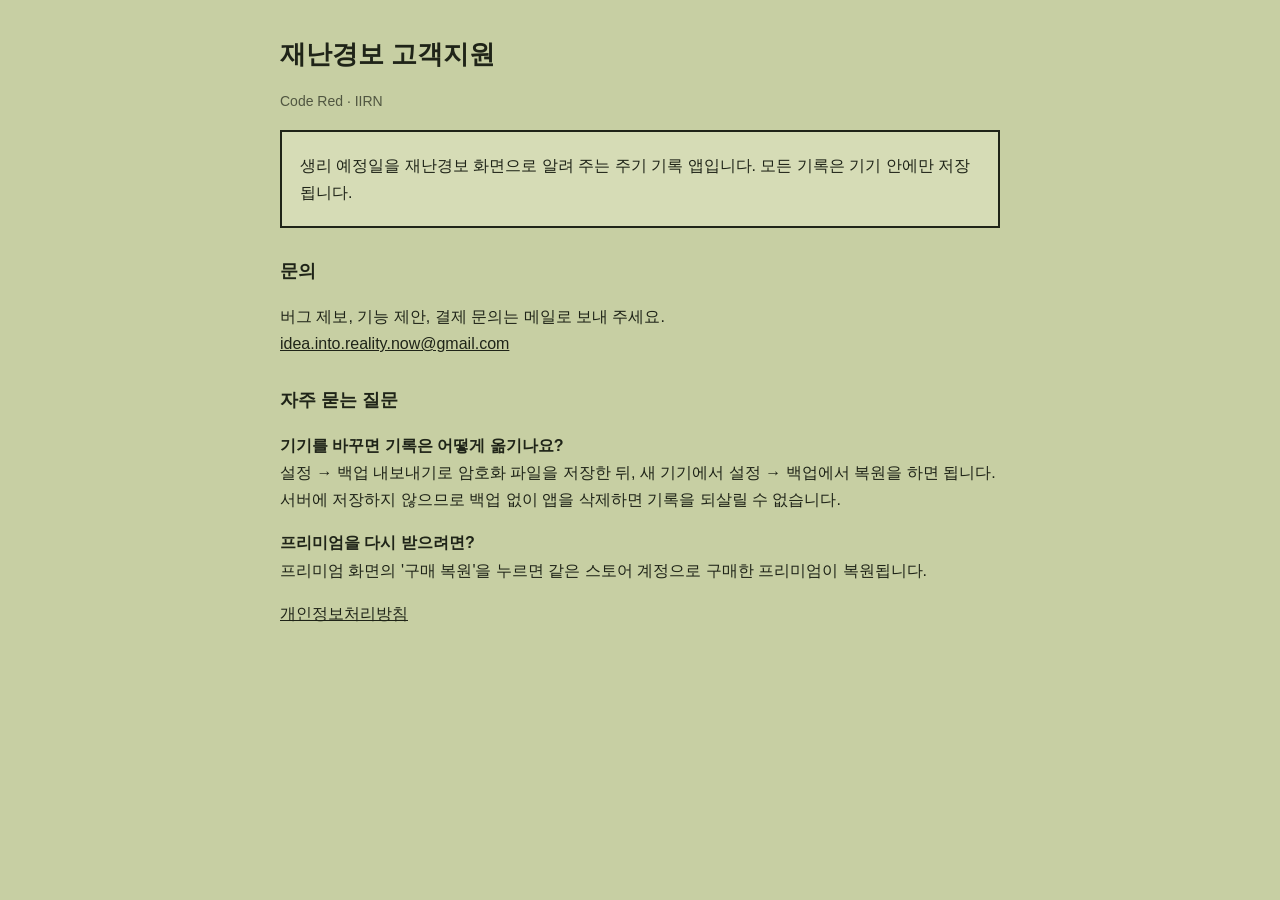
==== index.html @ cffab2c2 "재난경보 개인정보처리방침·고객지원 페이지" ====
<!doctype html><html lang="ko"><head><meta charset="utf-8"><meta name="viewport" content="width=device-width,initial-scale=1"><title>재난경보 고객지원</title><link rel="stylesheet" href="style.css"></head><body><main>
<h1>재난경보 고객지원</h1>
<p class="meta">Code Red · IIRN</p>
<section><p>생리 예정일을 재난경보 화면으로 알려 주는 주기 기록 앱입니다. 모든 기록은 기기 안에만 저장됩니다.</p></section>
<h2>문의</h2>
<p>버그 제보, 기능 제안, 결제 문의는 메일로 보내 주세요.<br><a href="mailto:idea.into.reality.now@gmail.com">idea.into.reality.now@gmail.com</a></p>
<h2>자주 묻는 질문</h2>
<p><strong>기기를 바꾸면 기록은 어떻게 옮기나요?</strong><br>설정 → 백업 내보내기로 암호화 파일을 저장한 뒤, 새 기기에서 설정 → 백업에서 복원을 하면 됩니다. 서버에 저장하지 않으므로 백업 없이 앱을 삭제하면 기록을 되살릴 수 없습니다.</p>
<p><strong>프리미엄을 다시 받으려면?</strong><br>프리미엄 화면의 '구매 복원'을 누르면 같은 스토어 계정으로 구매한 프리미엄이 복원됩니다.</p>
<p><a href="privacy.html">개인정보처리방침</a></p>
</main></body></html>
---- style.css ----
:root{--bg:#c7cfa3;--ink:#1f2418;--card:#d6dcb6}
@media (prefers-color-scheme:dark){:root{--bg:#1f2418;--ink:#d6dcb6;--card:#2a3020}}
body{margin:0;background:var(--bg);color:var(--ink);font:16px/1.7 -apple-system,"Apple SD Gothic Neo","Noto Sans KR",sans-serif}
main{max-width:720px;margin:0 auto;padding:32px 16px 64px}
h1{font-size:26px;margin:0 0 4px}h2{font-size:18px;margin:28px 0 6px}
.meta{opacity:.7;font-size:14px}a{color:inherit}
section{background:var(--card);border:2px solid var(--ink);padding:4px 18px;margin:16px 0}
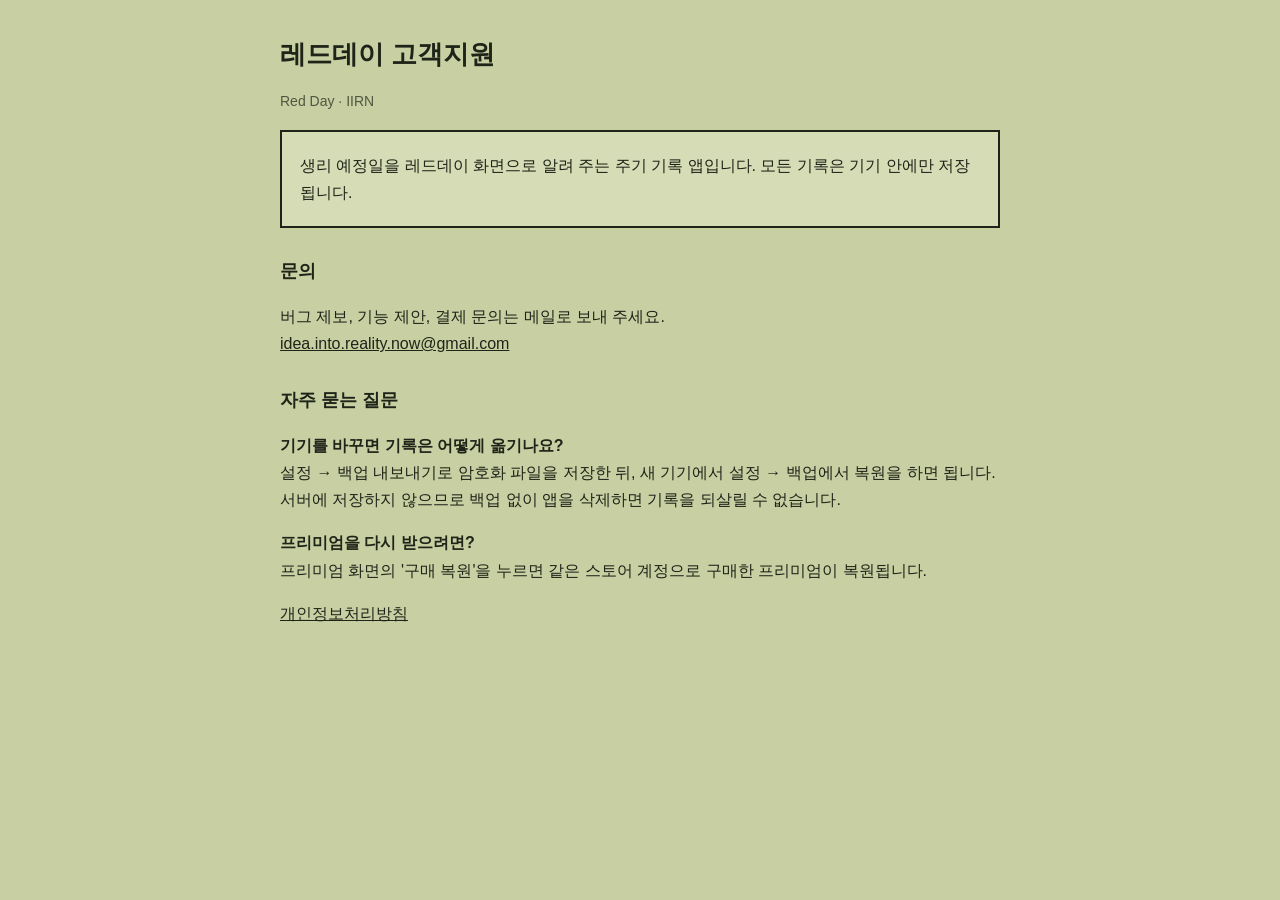
==== commit b115b1ed: "앱 이름 변경: 재난경보 → 레드데이" ====
--- a/index.html
+++ b/index.html
@@ -1,7 +1,7 @@
-<!doctype html><html lang="ko"><head><meta charset="utf-8"><meta name="viewport" content="width=device-width,initial-scale=1"><title>재난경보 고객지원</title><link rel="stylesheet" href="style.css"></head><body><main>
-<h1>재난경보 고객지원</h1>
-<p class="meta">Code Red · IIRN</p>
-<section><p>생리 예정일을 재난경보 화면으로 알려 주는 주기 기록 앱입니다. 모든 기록은 기기 안에만 저장됩니다.</p></section>
+<!doctype html><html lang="ko"><head><meta charset="utf-8"><meta name="viewport" content="width=device-width,initial-scale=1"><title>레드데이 고객지원</title><link rel="stylesheet" href="style.css"></head><body><main>
+<h1>레드데이 고객지원</h1>
+<p class="meta">Red Day · IIRN</p>
+<section><p>생리 예정일을 레드데이 화면으로 알려 주는 주기 기록 앱입니다. 모든 기록은 기기 안에만 저장됩니다.</p></section>
 <h2>문의</h2>
 <p>버그 제보, 기능 제안, 결제 문의는 메일로 보내 주세요.<br><a href="mailto:idea.into.reality.now@gmail.com">idea.into.reality.now@gmail.com</a></p>
 <h2>자주 묻는 질문</h2>
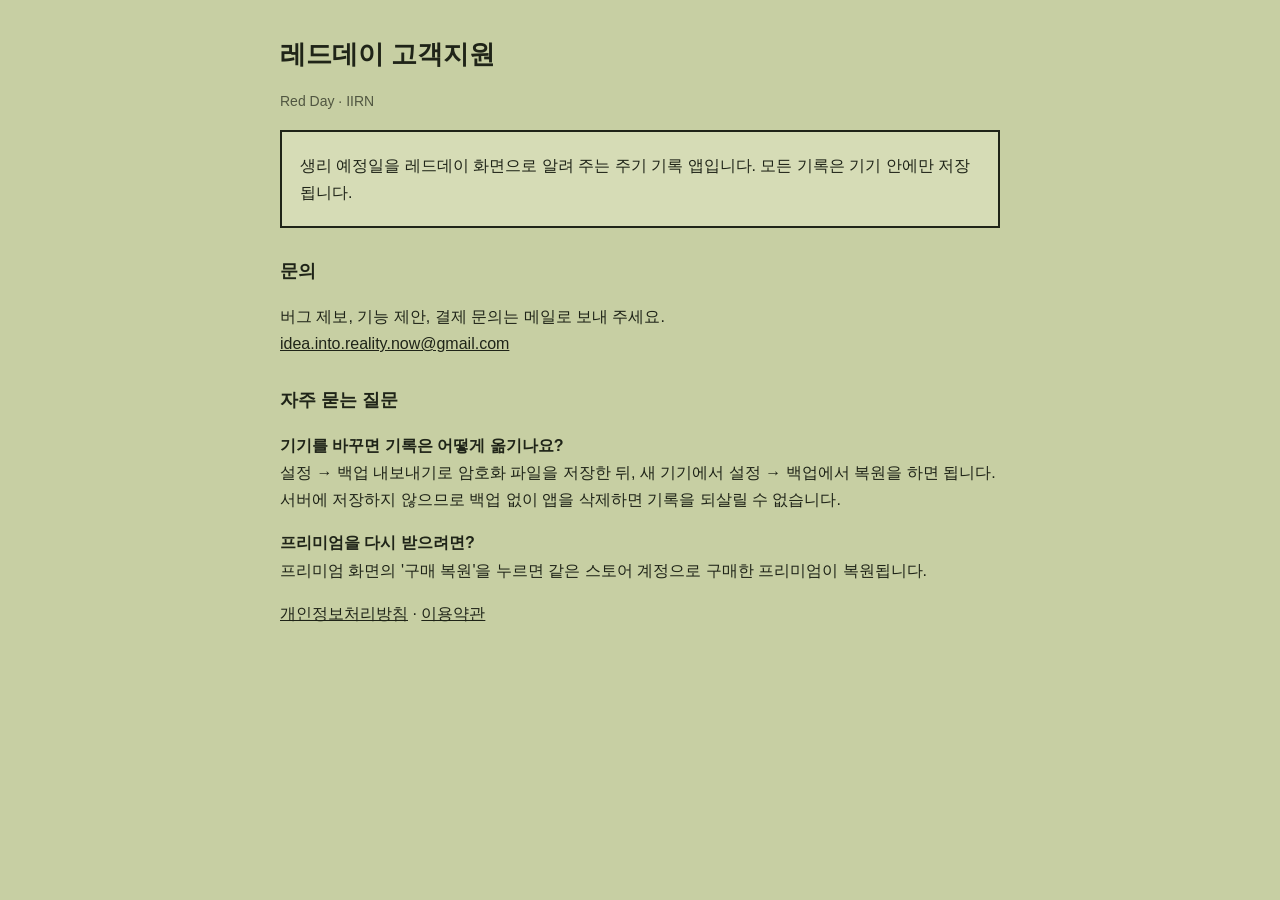
==== commit a0f3bb0e: "이용약관 추가" ====
--- a/index.html
+++ b/index.html
@@ -7,5 +7,5 @@
 <h2>자주 묻는 질문</h2>
 <p><strong>기기를 바꾸면 기록은 어떻게 옮기나요?</strong><br>설정 → 백업 내보내기로 암호화 파일을 저장한 뒤, 새 기기에서 설정 → 백업에서 복원을 하면 됩니다. 서버에 저장하지 않으므로 백업 없이 앱을 삭제하면 기록을 되살릴 수 없습니다.</p>
 <p><strong>프리미엄을 다시 받으려면?</strong><br>프리미엄 화면의 '구매 복원'을 누르면 같은 스토어 계정으로 구매한 프리미엄이 복원됩니다.</p>
-<p><a href="privacy.html">개인정보처리방침</a></p>
+<p><a href="privacy.html">개인정보처리방침</a> · <a href="terms.html">이용약관</a></p>
 </main></body></html>
